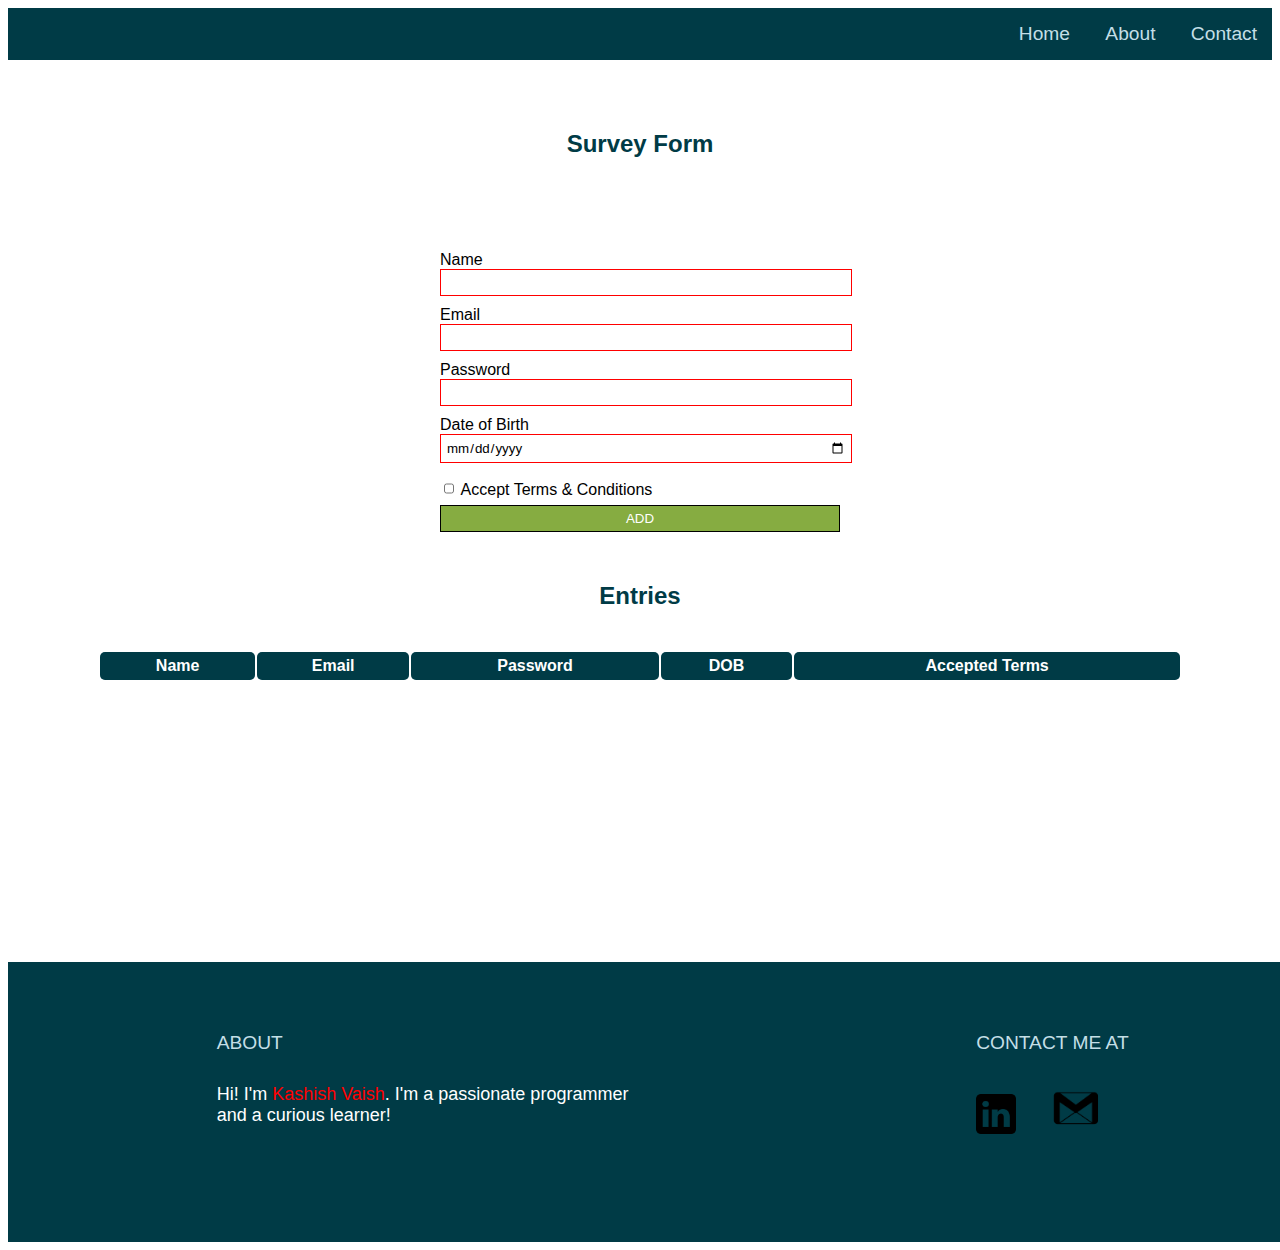
==== form.html @ 83218a0e "Push Code" ====
<!DOCTYPE html>
<html lang="en">
<head>
    <meta charset="UTF-8">
    <meta http-equiv="X-UA-Compatible" content="IE=edge">
    <meta name="viewport" content="width=device-width, initial-scale=1.0">
    <link rel="stylesheet" href="css/main.css">
    <link rel="stylesheet" href="css/form.css">
    <title>Survey Form</title>
</head>
<body>
    <nav class="navbar">
        <a href="index.html">Home</a>
        <a href="#about">About</a>
        <a href="#contact">Contact</a>
    </nav>

    <div class="container">

        <h2 class="heading">Survey Form</h2>
        <div class="notification" id="notification">
            <div id="notificationBody"></div>
            <div class="notificationClose" id="notificationClose">X</div>
        </div>
        <form id="user_form" class="form">
            <label for="name">Name</label>
            <input type="text" id="name" name="name" required>
            
            <label for="email">Email</label>
            <input type="email" id="email" name="email" required>
        
            <label for="password">Password</label>
            <input type="password" id="password" name="password" required>
        
            <label for="dob">Date of Birth</label>
            <input type="date" id="dob" name="dob" required>
            <p class="dobError" id="dobError"></p>
        
            <input type="checkbox" id="acceptTerms" name="acceptTerms" class="checkbox">
            <label for="acceptTerms">Accept Terms & Conditions</label>
            
            <input type="submit" value="ADD" class="addButton" id="add"/>
        </form>

        <h2 class="heading">Entries</h2>

        <div id="user-entries"></div>
    
    </div>

    <footer class="footer">
        <div class="about" id="about">
            <div class="footerHeading">ABOUT</div>
            <div class="aboutBody">Hi! I'm <span class="name">Kashish Vaish</span>. I'm a passionate programmer and a curious learner!</div>
        </div>
        <div class="contact" id="contact">
            <div class="footerHeading">CONTACT ME AT</div>
            <div class="contactBody">
                <a href="https://www.linkedin.com/in/kashish-vaish-1b6475191/"><img src="images/linkedin.png" width="40"></a>
                <a href="mailto:kashishvaish.kv@gmail.com"><img src="images/gmail.png" width="50"></a>
            </div>
        </div>
    </footer>

    <script src="js/main.js"></script>
</body>
</html>
---- css/main.css ----
* {
    font-family: 'Gill Sans', 'Gill Sans MT', Calibri, 'Trebuchet MS', sans-serif;
}    

.container {
    padding: 30px;
    min-height: 100%;
    margin-bottom: 250px;
}

.navbar {
    background-color: #003B46;
    padding: 15px;
    text-align: right;
    font-size: larger;
}

.navbar a {
    color: #C4DFE6;
    text-decoration: none;
    margin-left: 30px;
}

.navbar a:hover {
    color: #ffffff;
}

.heading {
    color: #003B46;
    text-align: center;
    margin: 40px;
}

.homeContainer {
    text-align: center;
}

.button {
    display: inline-block;
    margin-top: 30px;
    padding: 20px;
    text-align: center;
    background-color: #C4DFE6;
    text-decoration: none;
    color: #003B46;
    font-weight: bolder;
}

.button:hover {
    border: 5px solid #07575B;
    background-color: transparent;
}

footer {
    background-color: #003B46;
    bottom: 0;
    width: 99%;
    display: flex;
    justify-content: space-evenly;
    height: 200px;
    padding: 40px;
}

.footerHeading {
    color: #C4DFE6;
    margin-top: 30px;
    margin-bottom: 30px;
    font-size: larger;
}

.aboutBody {
    color: #ffffff;
    font-size: large;
    width: 70%;
}

.name {
    color: red;
}

.contactBody a {
    margin-right: 30px;
}
---- css/form.css ----
input:invalid {
    border: 1px solid red;
}
  
input:valid {
    border: 1px solid black;
}

table {
    width: 90%;
    margin: auto;
}

th {
    background-color: #003B46;
    color: #ffffff;
    padding: 5px;
    border-radius: 5px;
}

tr {
    background-color: #C4DFE6;
    padding: 5px;
    border-radius: 5px;
}

td {
    padding: 5px;
}

tr:hover {
    background-color: #07575B;
    color: #ffffff;
}

.form {
    width: 400px;
    margin: auto;
}

input {
    display: block;
    width: 100%;
    margin-bottom: 10px;
    padding: 5px;
}

.checkbox {
    display: inline-block;
    width: 10px;
}

.addButton {
    display: inline-block;
    background-color: #86AC41;
    color: #ffffff;
}

.notification {
    display: flex;
    justify-content: space-between;
    width: 380px;
    margin: auto;
    background-color: #5BC8AC;
    padding: 10px;
    border-radius: 5px;
    visibility: hidden;
    margin-bottom: 15px;
}

.notificationClose {
    color: #ffffff;
}

.dobError {
    color: red;
}
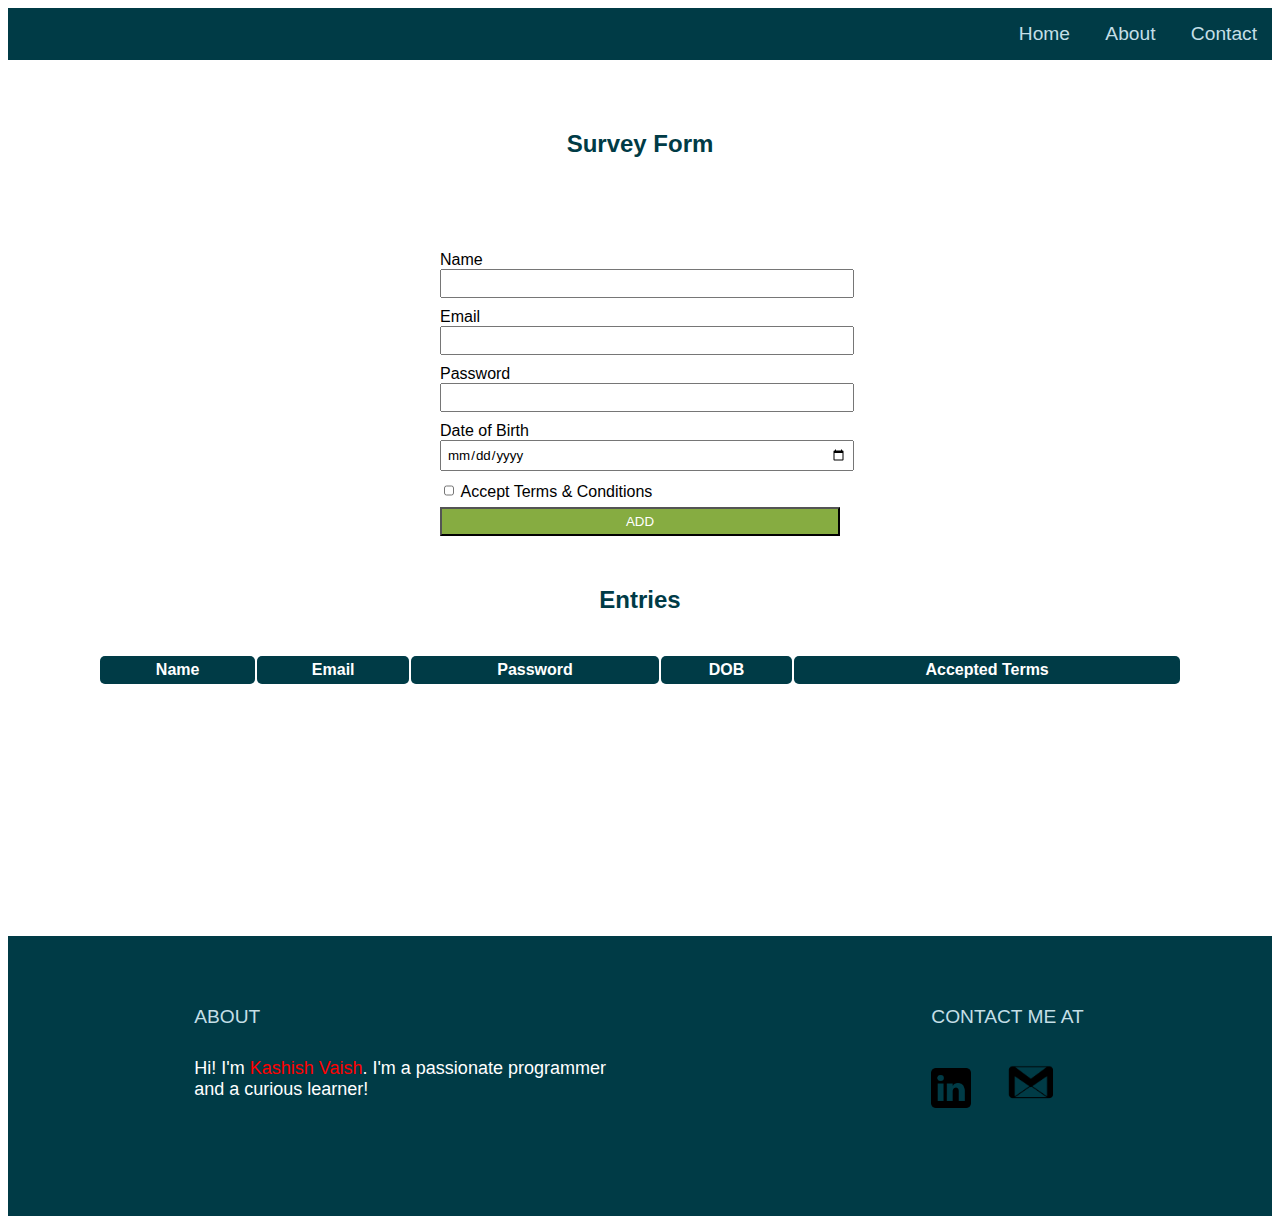
==== commit b1cbde9c: "Fixed errors" ====
--- a/form.html
+++ b/form.html
@@ -34,7 +34,6 @@
         
             <label for="dob">Date of Birth</label>
             <input type="date" id="dob" name="dob" required>
-            <p class="dobError" id="dobError"></p>
         
             <input type="checkbox" id="acceptTerms" name="acceptTerms" class="checkbox">
             <label for="acceptTerms">Accept Terms & Conditions</label>
--- a/css/main.css
+++ b/css/main.css
@@ -5,7 +5,7 @@
 .container {
     padding: 30px;
     min-height: 100%;
-    margin-bottom: 250px;
+    margin-bottom: 220px;
 }
 
 .navbar {
@@ -34,27 +34,31 @@
 .homeContainer {
     text-align: center;
 }
-
+.title {
+    color: #9daeb3;
+    font-size: xx-large;
+}
 .button {
     display: inline-block;
     margin-top: 30px;
     padding: 20px;
     text-align: center;
-    background-color: #C4DFE6;
+    background-color: #cccccc;
     text-decoration: none;
     color: #003B46;
     font-weight: bolder;
+    border: 5px solid #003B46;
 }
 
 .button:hover {
     border: 5px solid #07575B;
-    background-color: transparent;
+    background-color: #aaaaaaad;
+    color: #ffffff;
 }
 
 footer {
     background-color: #003B46;
     bottom: 0;
-    width: 99%;
     display: flex;
     justify-content: space-evenly;
     height: 200px;
--- a/css/form.css
+++ b/css/form.css
@@ -1,11 +1,3 @@
-input:invalid {
-    border: 1px solid red;
-}
-  
-input:valid {
-    border: 1px solid black;
-}
-
 table {
     width: 90%;
     margin: auto;
@@ -70,8 +62,4 @@
 
 .notificationClose {
     color: #ffffff;
-}
-
-.dobError {
-    color: red;
 }